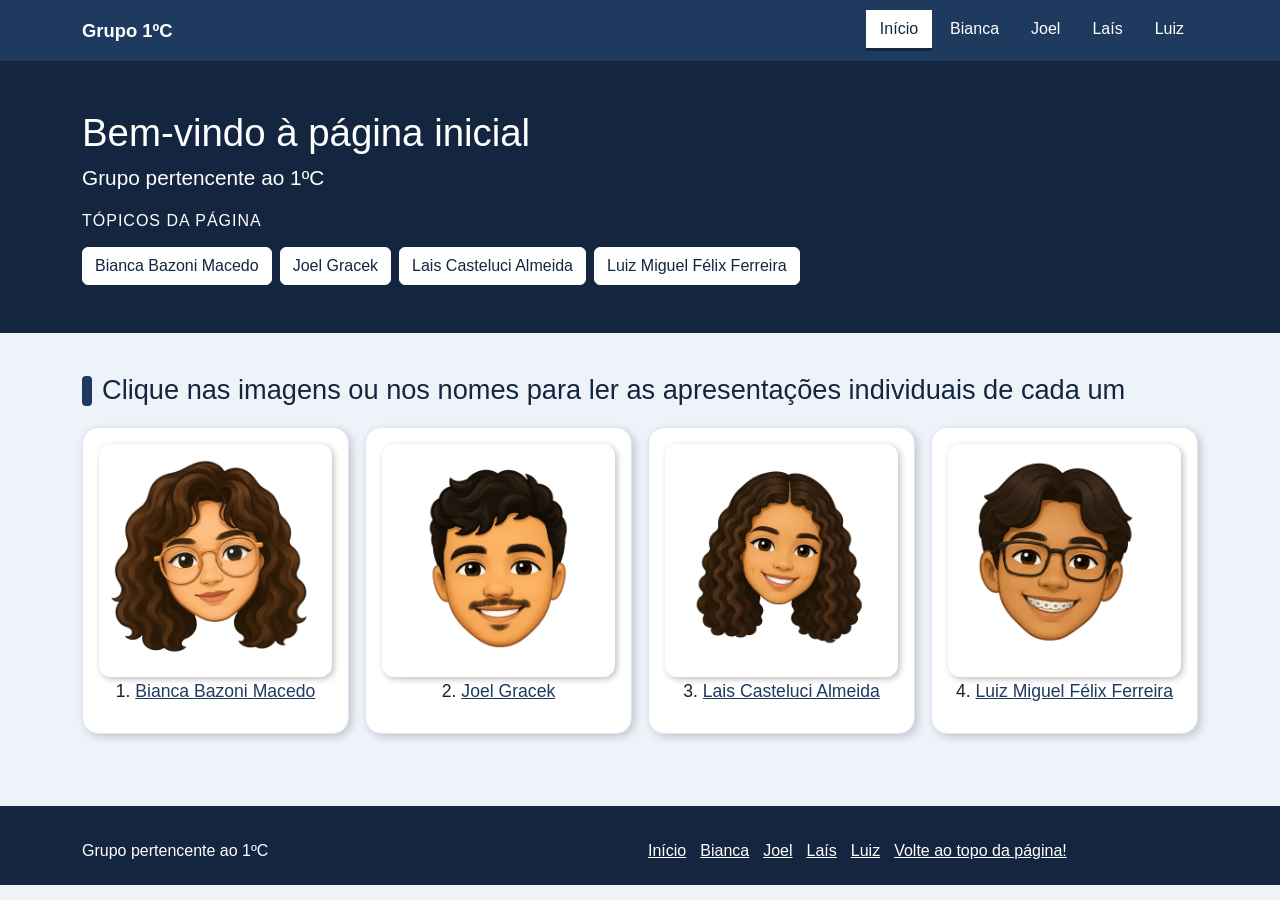
==== files/index.html @ 7b52506e "feat: adiciona v1 completa da pagina de apresentacao" ====
<!DOCTYPE html>
<html lang="pt-br">
<head>
  <meta charset="UTF-8">
  <meta name="viewport" content="width=device-width, initial-scale=1.0">
  <title>Página inicial - Apresentação</title>
  <link rel="icon" href="../icons/instituto_favicon.jpg">
  <link href="https://cdn.jsdelivr.net/npm/bootstrap@5.3.9/dist/css/bootstrap.min.css" rel="stylesheet" integrity="sha384-yEPZ7jP9S0QKiUQ0m3jjsO4ProIW7wvR9gXkI7JOGa2XVsw53Yke2bsdkBbjmmiX" crossorigin="anonymous">
  <link rel="stylesheet" href="../css/estilo.css">
  <link rel="stylesheet" href="../css/tema-home.css">
</head>
<body class="tema-home">
  <header id="topo">
    <nav class="menu-comum" aria-label="Menu principal">
      <div class="container menu-interno">
        <a class="menu-marca" href="index.html">Grupo 1ºC</a>
        <div class="menu-links">
          <a class="ativo" aria-current="page" href="index.html">Início</a>
          <a href="bianca.html">Bianca</a>
          <a href="joel.html">Joel</a>
          <a href="lais.html">Laís</a>
          <a href="luiz.html">Luiz</a>
        </div>
      </div>
    </nav>
  </header>
  <main>
    <section class="hero">
      <div class="container">
        <h1>Bem-vindo à página inicial</h1>
        <h2>Grupo pertencente ao 1ºC</h2>
        <h2 class="rotulo">TÓPICOS DA PÁGINA</h2>
        <ul class="atalhos"><li><a class="btn btn-primary" href="bianca.html">Bianca Bazoni Macedo</a></li><li><a class="btn btn-primary" href="joel.html">Joel Gracek</a></li><li><a class="btn btn-primary" href="lais.html">Lais Casteluci Almeida</a></li><li><a class="btn btn-primary" href="luiz.html">Luiz Miguel Félix Ferreira</a></li></ul>
      </div>
    </section>
    <section class="secao" id="integrantes">
      <div class="container">
        <h2 class="titulo">Clique nas imagens ou nos nomes para ler as apresentações individuais de cada um</h2>
<div class="row g-3">
<div class="col-12 col-sm-6 col-lg-3 text-center"><div class="cartao integrante"><a class="foto" href="bianca.html"><img src="../icons/Bianca_favicon.png" alt="Bianca Bazoni Macedo"></a><ol class="legenda" start="1"><li><a href="bianca.html">Bianca Bazoni Macedo</a></li></ol></div></div>
<div class="col-12 col-sm-6 col-lg-3 text-center"><div class="cartao integrante"><a class="foto" href="joel.html"><img src="../icons/Joel_favicon.png" alt="Joel Gracek"></a><ol class="legenda" start="2"><li><a href="joel.html">Joel Gracek</a></li></ol></div></div>
<div class="col-12 col-sm-6 col-lg-3 text-center"><div class="cartao integrante"><a class="foto" href="lais.html"><img src="../icons/Lais_favicon.png" alt="Lais Casteluci Almeida"></a><ol class="legenda" start="3"><li><a href="lais.html">Lais Casteluci Almeida</a></li></ol></div></div>
<div class="col-12 col-sm-6 col-lg-3 text-center"><div class="cartao integrante"><a class="foto" href="luiz.html"><img src="../icons/Luiz_favicon.png" alt="Luiz Miguel Félix Ferreira"></a><ol class="legenda" start="4"><li><a href="luiz.html">Luiz Miguel Félix Ferreira</a></li></ol></div></div>
</div>
      </div>
    </section>
  </main>
  <footer class="rodape">
    <div class="container">
      <div class="row g-3">
        <div class="col-12 col-md-6"><p>Grupo pertencente ao 1ºC</p></div>
        <div class="col-12 col-md-6"><ul class="rodape-links"><li><a href="index.html">Início</a></li><li><a href="bianca.html">Bianca</a></li><li><a href="joel.html">Joel</a></li><li><a href="lais.html">Laís</a></li><li><a href="luiz.html">Luiz</a></li><li><a href="#topo">Volte ao topo da página!</a></li></ul></div>
      </div>
    </div>
  </footer>
</body>
</html>
---- css/estilo.css ----
/* =====================================================================
   estilo.css - layout padronizado das 5 páginas (sem cores: ver tema-<nome>.css)
   Fonte dos conceitos: PDF "O Cardápio do Navegador: CSS do Seletor ao Bootstrap"

   BOOTSTRAP (cap. 8): container, row, col-*, col-md-*, col-lg-*, g-3, mt-3,
                       text-center, btn btn-primary
   3 CONCEITOS EXTRAS (os mesmos em todas as páginas, para padronizar):
     1) PDF 3.4  border-radius + box-shadow  -> .cartao e .foto
     2) PDF 6.1  :hover e :focus-visible     -> .cartao, .foto
     3) PDF 6.3  ::before                    -> .titulo::before
   BASE COMUM (não conta na cota): cores, fontes (2.2), box-sizing (3.2),
     imagens responsivas (7.3), @media (7.2), Flexbox da navbar/rodapé (4.2),
     display inline-block (4.1)
   ===================================================================== */

* { box-sizing: border-box; }

body {
  font-family: "Segoe UI", Arial, sans-serif;
  font-size: 16px;
  line-height: 1.6;
  margin: 0;
}

img { max-width: 100%; height: auto; }
h1, h2, h3 { line-height: 1.25; }

/* ---------- CASCA COMUM: navbar ---------- */
.menu-comum { padding: 10px 0; }

.menu-interno {
  display: flex;
  flex-wrap: wrap;
  justify-content: space-between;
  align-items: center;
  gap: 8px;
}

.menu-marca { font-weight: bold; font-size: 1.15rem; text-decoration: none; }
.menu-links { display: flex; flex-wrap: wrap; gap: 4px; }
.menu-links a {
  display: block;
  padding: 6px 14px;
  text-decoration: none;
  border-bottom: 3px solid transparent;
}

/* ---------- CASCA COMUM: hero ---------- */
.hero { padding: 3rem 0 2.5rem; }
.hero h1 { font-size: 2.4rem; margin: 0 0 0.5rem; }
.hero h2 { font-size: 1.3rem; font-weight: normal; margin: 0 0 1rem; }
.hero .rotulo { font-size: 1rem; margin: 1.25rem 0 0.5rem; letter-spacing: 1px; }

.atalhos { list-style: none; padding: 0; margin: 1rem 0 0; }
.atalhos li { display: inline-block; margin: 0 8px 8px 0; }

/* ---------- Seções ---------- */
.secao { padding: 2.5rem 0; }
.titulo { font-size: 1.7rem; margin: 0 0 1.25rem; }
.subtitulo { font-size: 1.3rem; margin: 1.5rem 0 1rem; }
.intro { margin: 0 0 1.25rem; font-size: 1.05rem; }
.texto { font-size: 1.05rem; }
.fatos { font-size: 1.15rem; padding-left: 1.25rem; }

/* Conceito 3 - PDF 6.3: ::before cria um marcador que não existe no HTML */
.titulo::before {
  content: "";
  display: inline-block;
  width: 10px;
  height: 1.1em;
  margin-right: 10px;
  vertical-align: middle;
  border-radius: 4px;
}

/* ---------- Cartões e fotos ---------- */
/* Conceito 1 - PDF 3.4: border-radius + box-shadow */
.cartao {
  height: 100%;
  padding: 16px;
  border-radius: 16px;
  box-shadow: 3px 3px 8px rgba(0, 0, 0, 0.18);
}

.foto {
  display: block;
  margin: 0;
  border-radius: 12px;
  box-shadow: 2px 2px 6px rgba(0, 0, 0, 0.25);
}
.foto img { display: block; width: 100%; border-radius: 12px; }

/* Conceito 2 - PDF 6.1: :hover e :focus-visible */
.cartao:hover, .cartao:focus-within { box-shadow: 6px 6px 16px rgba(0, 0, 0, 0.30); }
.foto:hover, .foto:focus-visible { box-shadow: 5px 5px 12px rgba(0, 0, 0, 0.40); }

.cartao h3 { font-size: 1.15rem; margin: 0 0 0.75rem; }
.cartao p { margin: 0 0 0.5rem; }
.lugar .foto { margin-bottom: 10px; }
.saiba { margin: 0.25rem 0 0; }

.lista-cartoes { list-style: none; padding-left: 0; }

.legenda { margin: 0.75rem 0 0; padding-left: 1.5rem; }
p.legenda { padding-left: 0; font-style: italic; text-align: center; }
.integrante .legenda { list-style-position: inside; padding-left: 0; font-size: 1.1rem; }
.cartao ol.legenda { margin-top: 0; margin-bottom: 0.75rem; }

.midias { margin-top: 8px; }
.mini { width: 48%; max-width: 200px; margin: 4px 4px 0 0; border-radius: 12px; }

/* ---------- CASCA COMUM: rodapé ---------- */
.rodape { padding: 2rem 0 1rem; margin-top: 2rem; }
.rodape p { margin: 0; }
.rodape-links { list-style: none; padding: 0; margin: 0; }
.rodape-links li { display: inline-block; margin: 0 14px 6px 0; }

/* ---------- Responsividade (PDF 7.2) ---------- */
@media (max-width: 575px) {
  .menu-interno { justify-content: center; }
  .menu-marca { width: 100%; text-align: center; }
  .menu-links { justify-content: center; }
  .hero h1 { font-size: 1.8rem; }
  .titulo { font-size: 1.45rem; }
}
---- css/tema-home.css ----
/* tema-home.css - SOMENTE cores desta página (PDF 2.1: HEX, RGBA) */
body.tema-home { background-color: #EEF3FA; color: #1B1F24; }
.tema-home h1, .tema-home h2, .tema-home h3 { color: #14263F; }
.tema-home a { color: #1F3A5F; }
.tema-home a:hover { color: #14263F; }

/* navbar */
.tema-home .menu-comum { background-color: #1F3A5F; }
.tema-home .menu-comum a { color: #FFFFFF; }
.tema-home .menu-comum a:hover { background-color: #14263F; color: #FFFFFF; }
.tema-home .menu-comum a.ativo { background-color: #FFFFFF; color: #14263F; border-bottom-color: #14263F; }

/* hero */
.tema-home .hero { background-color: #14263F; color: #FFFFFF; }
.tema-home .hero h1, .tema-home .hero h2 { color: #FFFFFF; }
.tema-home .hero .btn-primary { background-color: #FFFFFF; border-color: #FFFFFF; color: #14263F; }
.tema-home .hero .btn-primary:hover, .tema-home .hero .btn-primary:focus { background-color: #DBE7F5; border-color: #DBE7F5; color: #14263F; }

/* seções e cartões */
.tema-home .secao-alt { background-color: #FFFFFF; }
.tema-home .titulo::before { background-color: #1F3A5F; }
.tema-home .cartao { background-color: #FFFFFF; border: 1px solid #DBE7F5; }
.tema-home .secao-alt .cartao { background-color: #EEF3FA; }
.tema-home .cartao:hover, .tema-home .cartao:focus-within { border-color: #1F3A5F; }
.tema-home .foto:hover, .tema-home .foto:focus-visible { outline: 3px solid #1F3A5F; }
.tema-home .subtitulo { color: #1F3A5F; }

/* rodapé */
.tema-home .rodape { background-color: #14263F; color: #FFFFFF; }
.tema-home .rodape a { color: #FFFFFF; }
.tema-home .rodape a:hover { color: #DBE7F5; }
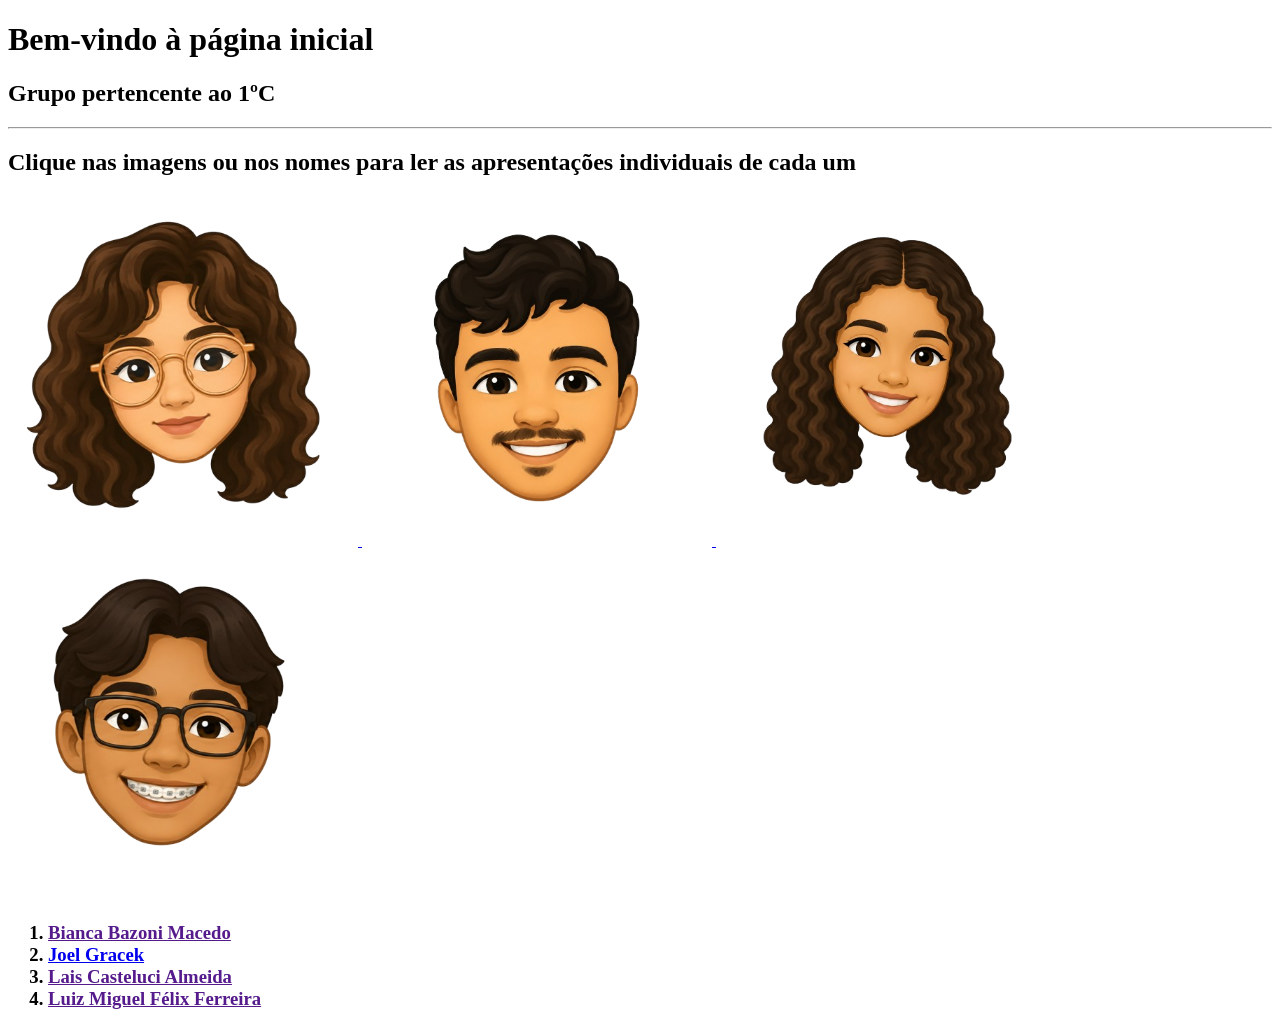
==== commit fd9b96a2: "feat: adiciona v1 completa da pagina inicial" ====
--- a/files/index.html
+++ b/files/index.html
@@ -1,57 +1,44 @@
 <!DOCTYPE html>
 <html lang="pt-br">
 <head>
-  <meta charset="UTF-8">
-  <meta name="viewport" content="width=device-width, initial-scale=1.0">
-  <title>Página inicial - Apresentação</title>
-  <link rel="icon" href="../icons/instituto_favicon.jpg">
-  <link href="https://cdn.jsdelivr.net/npm/bootstrap@5.3.9/dist/css/bootstrap.min.css" rel="stylesheet" integrity="sha384-yEPZ7jP9S0QKiUQ0m3jjsO4ProIW7wvR9gXkI7JOGa2XVsw53Yke2bsdkBbjmmiX" crossorigin="anonymous">
-  <link rel="stylesheet" href="../css/estilo.css">
-  <link rel="stylesheet" href="../css/tema-home.css">
+    <meta charset="UTF-8">
+    <meta name="viewport" content="width=device-width, initial-scale=1.0">
+    <title>Página inicial - Apresentação</title>
+    <link rel="icon" href="../icons/instituto_favicon.jpg">
 </head>
-<body class="tema-home">
-  <header id="topo">
-    <nav class="menu-comum" aria-label="Menu principal">
-      <div class="container menu-interno">
-        <a class="menu-marca" href="index.html">Grupo 1ºC</a>
-        <div class="menu-links">
-          <a class="ativo" aria-current="page" href="index.html">Início</a>
-          <a href="bianca.html">Bianca</a>
-          <a href="joel.html">Joel</a>
-          <a href="lais.html">Laís</a>
-          <a href="luiz.html">Luiz</a>
-        </div>
-      </div>
-    </nav>
-  </header>
-  <main>
-    <section class="hero">
-      <div class="container">
-        <h1>Bem-vindo à página inicial</h1>
-        <h2>Grupo pertencente ao 1ºC</h2>
-        <h2 class="rotulo">TÓPICOS DA PÁGINA</h2>
-        <ul class="atalhos"><li><a class="btn btn-primary" href="bianca.html">Bianca Bazoni Macedo</a></li><li><a class="btn btn-primary" href="joel.html">Joel Gracek</a></li><li><a class="btn btn-primary" href="lais.html">Lais Casteluci Almeida</a></li><li><a class="btn btn-primary" href="luiz.html">Luiz Miguel Félix Ferreira</a></li></ul>
-      </div>
-    </section>
-    <section class="secao" id="integrantes">
-      <div class="container">
-        <h2 class="titulo">Clique nas imagens ou nos nomes para ler as apresentações individuais de cada um</h2>
-<div class="row g-3">
-<div class="col-12 col-sm-6 col-lg-3 text-center"><div class="cartao integrante"><a class="foto" href="bianca.html"><img src="../icons/Bianca_favicon.png" alt="Bianca Bazoni Macedo"></a><ol class="legenda" start="1"><li><a href="bianca.html">Bianca Bazoni Macedo</a></li></ol></div></div>
-<div class="col-12 col-sm-6 col-lg-3 text-center"><div class="cartao integrante"><a class="foto" href="joel.html"><img src="../icons/Joel_favicon.png" alt="Joel Gracek"></a><ol class="legenda" start="2"><li><a href="joel.html">Joel Gracek</a></li></ol></div></div>
-<div class="col-12 col-sm-6 col-lg-3 text-center"><div class="cartao integrante"><a class="foto" href="lais.html"><img src="../icons/Lais_favicon.png" alt="Lais Casteluci Almeida"></a><ol class="legenda" start="3"><li><a href="lais.html">Lais Casteluci Almeida</a></li></ol></div></div>
-<div class="col-12 col-sm-6 col-lg-3 text-center"><div class="cartao integrante"><a class="foto" href="luiz.html"><img src="../icons/Luiz_favicon.png" alt="Luiz Miguel Félix Ferreira"></a><ol class="legenda" start="4"><li><a href="luiz.html">Luiz Miguel Félix Ferreira</a></li></ol></div></div>
-</div>
-      </div>
-    </section>
-  </main>
-  <footer class="rodape">
-    <div class="container">
-      <div class="row g-3">
-        <div class="col-12 col-md-6"><p>Grupo pertencente ao 1ºC</p></div>
-        <div class="col-12 col-md-6"><ul class="rodape-links"><li><a href="index.html">Início</a></li><li><a href="bianca.html">Bianca</a></li><li><a href="joel.html">Joel</a></li><li><a href="lais.html">Laís</a></li><li><a href="luiz.html">Luiz</a></li><li><a href="#topo">Volte ao topo da página!</a></li></ul></div>
-      </div>
-    </div>
-  </footer>
+    <h1>Bem-vindo à página inicial</h1>
+    <h2>Grupo pertencente ao 1ºC</h2>
+    <hr>
+    <h2>Clique nas imagens ou nos nomes para ler as apresentações individuais de cada um</h2>
+    <p>
+        <a href="bianca.html">
+            <img src="../icons/Bianca_favicon.png" alt="Bianca Bazoni Macedo" width="350" height="350">
+        </a>
+        <a href="joel.html">
+            <img src="../icons/Joel_favicon.png" alt="Bianca Bazoni Macedo" width="350" height="350">
+        </a>
+        <a href="lais.html">
+            <img src="../icons/Lais_favicon.png" alt="Bianca Bazoni Macedo" width="350" height="350">
+        </a>
+        <a href="luiz.html">
+            <img src="../icons/Luiz_favicon.png" alt="Bianca Bazoni Macedo" width="350" height="350">
+        </a>
+    </p>
+    <h3>
+       <ol type="1">
+        <li>
+            <a href="">Bianca Bazoni Macedo</a>
+        </li>
+        <li>
+            <a href="joel.html">Joel Gracek</a>
+        </li>
+        <li>
+            <a href="">Lais Casteluci Almeida</a>
+        </li>
+        <li>
+            <a href="">Luiz Miguel Félix Ferreira</a>
+        </li>
+    </ol> 
+    </h3>
 </body>
-</html>
+</html>
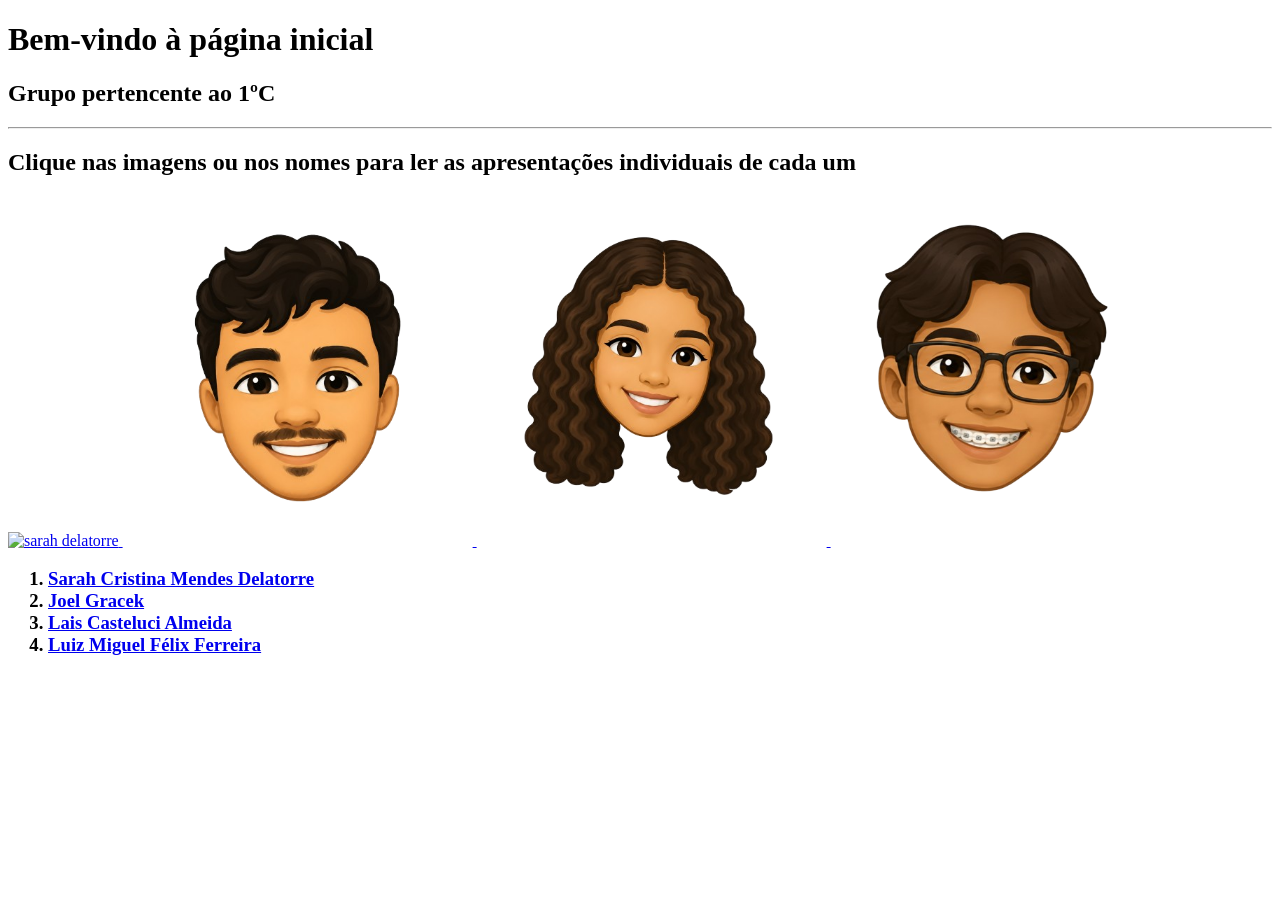
==== commit 2e4929fe: "feat: adiciona sarah.html e ajusta e deleta arquivos que continham 'bianca'" ====
--- a/files/index.html
+++ b/files/index.html
@@ -11,32 +11,32 @@
     <hr>
     <h2>Clique nas imagens ou nos nomes para ler as apresentações individuais de cada um</h2>
     <p>
-        <a href="bianca.html">
-            <img src="../icons/Bianca_favicon.png" alt="Bianca Bazoni Macedo" width="350" height="350">
+        <a href="sarah.html">
+            <img src="../icons/sarah_favicon.png" alt="sarah delatorre" width="350" height="350">
         </a>
         <a href="joel.html">
-            <img src="../icons/Joel_favicon.png" alt="Bianca Bazoni Macedo" width="350" height="350">
+            <img src="../icons/Joel_favicon.png" alt="joel gracek" width="350" height="350">
         </a>
         <a href="lais.html">
-            <img src="../icons/Lais_favicon.png" alt="Bianca Bazoni Macedo" width="350" height="350">
+            <img src="../icons/Lais_favicon.png" alt="lais Casteluci" width="350" height="350">
         </a>
         <a href="luiz.html">
-            <img src="../icons/Luiz_favicon.png" alt="Bianca Bazoni Macedo" width="350" height="350">
+            <img src="../icons/Luiz_favicon.png" alt="luiz miguel felix" width="350" height="350">
         </a>
     </p>
     <h3>
        <ol type="1">
         <li>
-            <a href="">Bianca Bazoni Macedo</a>
+            <a href="sarah.html">Sarah Cristina Mendes Delatorre</a>
         </li>
         <li>
             <a href="joel.html">Joel Gracek</a>
         </li>
         <li>
-            <a href="">Lais Casteluci Almeida</a>
+            <a href="lais.html">Lais Casteluci Almeida</a>
         </li>
         <li>
-            <a href="">Luiz Miguel Félix Ferreira</a>
+            <a href="luiz.html">Luiz Miguel Félix Ferreira</a>
         </li>
     </ol> 
     </h3>
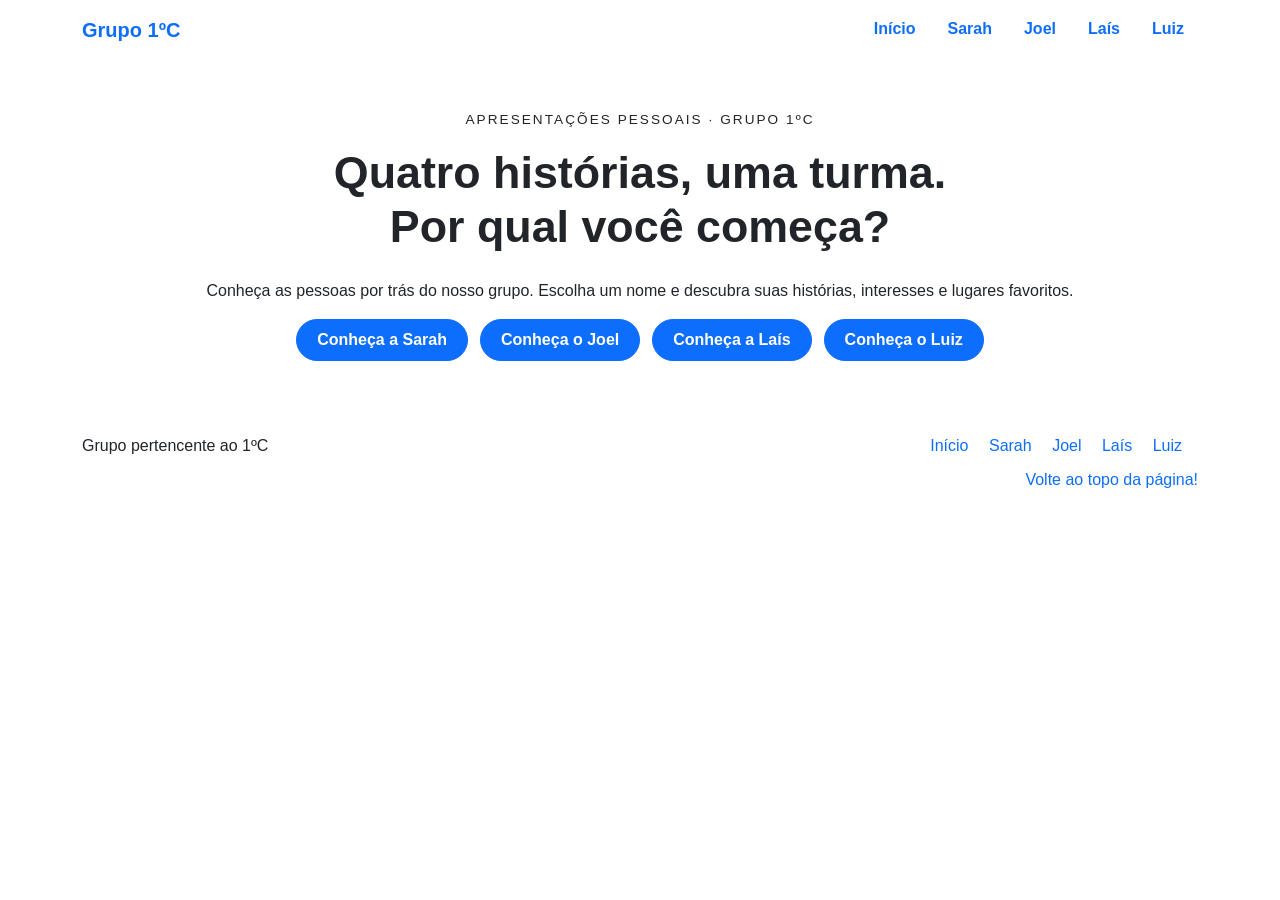
==== commit 5a8116c0: "feat(home): troca emojis por chamada e navegação do grupo" ====
--- a/files/index.html
+++ b/files/index.html
@@ -3,42 +3,57 @@
 <head>
     <meta charset="UTF-8">
     <meta name="viewport" content="width=device-width, initial-scale=1.0">
-    <title>Página inicial - Apresentação</title>
+    <title>Página inicial - Grupo 1ºC</title>
     <link rel="icon" href="../icons/instituto_favicon.jpg">
+    <link rel="stylesheet" href="https://cdn.jsdelivr.net/npm/bootstrap@5.3.9/dist/css/bootstrap.min.css">
+    <link rel="stylesheet" href="../css/estilo.css">
 </head>
-    <h1>Bem-vindo à página inicial</h1>
-    <h2>Grupo pertencente ao 1ºC</h2>
-    <hr>
-    <h2>Clique nas imagens ou nos nomes para ler as apresentações individuais de cada um</h2>
-    <p>
-        <a href="sarah.html">
-            <img src="../icons/sarah_favicon.png" alt="sarah delatorre" width="350" height="350">
-        </a>
-        <a href="joel.html">
-            <img src="../icons/Joel_favicon.png" alt="joel gracek" width="350" height="350">
-        </a>
-        <a href="lais.html">
-            <img src="../icons/Lais_favicon.png" alt="lais Casteluci" width="350" height="350">
-        </a>
-        <a href="luiz.html">
-            <img src="../icons/Luiz_favicon.png" alt="luiz miguel felix" width="350" height="350">
-        </a>
-    </p>
-    <h3>
-       <ol type="1">
-        <li>
-            <a href="sarah.html">Sarah Cristina Mendes Delatorre</a>
-        </li>
-        <li>
-            <a href="joel.html">Joel Gracek</a>
-        </li>
-        <li>
-            <a href="lais.html">Lais Casteluci Almeida</a>
-        </li>
-        <li>
-            <a href="luiz.html">Luiz Miguel Félix Ferreira</a>
-        </li>
-    </ol> 
-    </h3>
+<body class="tema-home">
+    <header id="topo" class="menu-comum">
+        <nav class="container menu-interno" aria-label="Navegação principal">
+            <a class="marca" href="index.html">Grupo 1ºC</a>
+            <ul class="menu-links">
+                <li><a href="index.html" class="ativo" aria-current="page">Início</a></li>
+                <li><a href="sarah.html">Sarah</a></li>
+                <li><a href="joel.html">Joel</a></li>
+                <li><a href="lais.html">Laís</a></li>
+                <li><a href="luiz.html">Luiz</a></li>
+            </ul>
+        </nav>
+    </header>
+
+    <main>
+        <section class="hero" aria-labelledby="titulo-home">
+            <div class="container">
+                <p class="rotulo">Apresentações pessoais · Grupo 1ºC</p>
+                <h1 id="titulo-home">Quatro histórias, uma turma.<br>Por qual você começa?</h1>
+                <p class="intro">Conheça as pessoas por trás do nosso grupo. Escolha um nome e descubra suas histórias, interesses e lugares favoritos.</p>
+                <ul class="atalhos">
+                    <li><a class="btn btn-primary" href="sarah.html">Conheça a Sarah</a></li>
+                    <li><a class="btn btn-primary" href="joel.html">Conheça o Joel</a></li>
+                    <li><a class="btn btn-primary" href="lais.html">Conheça a Laís</a></li>
+                    <li><a class="btn btn-primary" href="luiz.html">Conheça o Luiz</a></li>
+                </ul>
+            </div>
+        </section>
+    </main>
+
+    <footer class="rodape">
+        <div class="container">
+            <div class="row">
+                <div class="col-md-6"><p>Grupo pertencente ao 1ºC</p></div>
+                <div class="col-md-6">
+                    <ul>
+                        <li><a href="index.html">Início</a></li>
+                        <li><a href="sarah.html">Sarah</a></li>
+                        <li><a href="joel.html">Joel</a></li>
+                        <li><a href="lais.html">Laís</a></li>
+                        <li><a href="luiz.html">Luiz</a></li>
+                    </ul>
+                    <p><a href="#topo">Volte ao topo da página!</a></p>
+                </div>
+            </div>
+        </div>
+    </footer>
 </body>
-</html>+</html>
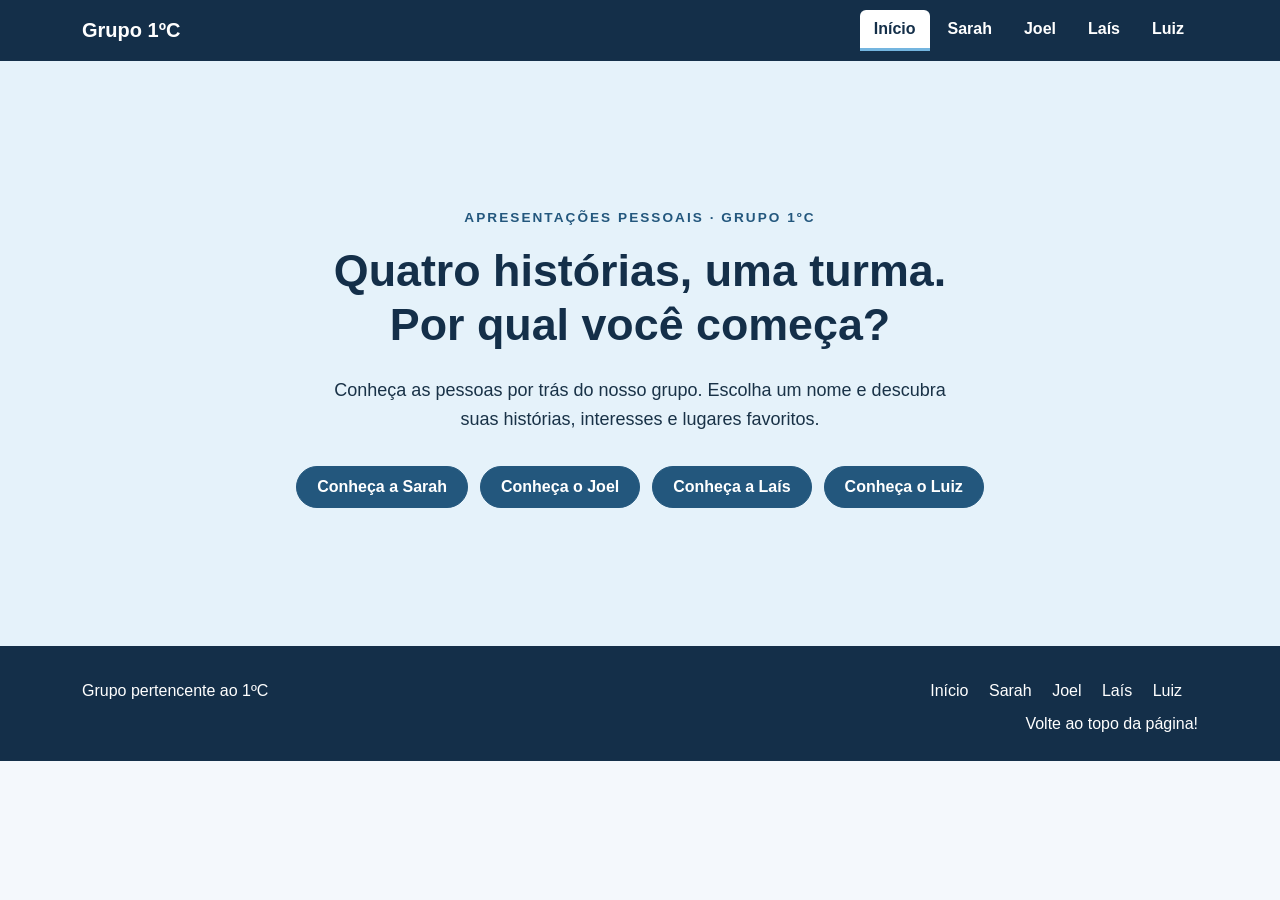
==== commit 427dded9: "style(home): aplica tema azul e adapta atalhos ao celular" ====
--- a/files/index.html
+++ b/files/index.html
@@ -7,6 +7,7 @@
     <link rel="icon" href="../icons/instituto_favicon.jpg">
     <link rel="stylesheet" href="https://cdn.jsdelivr.net/npm/bootstrap@5.3.9/dist/css/bootstrap.min.css">
     <link rel="stylesheet" href="../css/estilo.css">
+    <link rel="stylesheet" href="../css/tema-home.css">
 </head>
 <body class="tema-home">
     <header id="topo" class="menu-comum">
--- a/css/tema-home.css
+++ b/css/tema-home.css
@@ -0,0 +1,75 @@
+.tema-home {
+    background-color: #f4f8fc;
+    color: #193247;
+}
+
+.tema-home .menu-comum,
+.tema-home .rodape {
+    background-color: #142f49;
+    color: #fff;
+}
+
+.tema-home .menu-comum a,
+.tema-home .rodape a {
+    color: #fff;
+}
+
+.tema-home .menu-comum a:hover {
+    background-color: #23577d;
+}
+
+.tema-home .menu-comum a.ativo {
+    background-color: #fff;
+    color: #142f49;
+    border-bottom-color: #74b5df;
+}
+
+.tema-home .rodape a:hover {
+    color: #b8dcf2;
+}
+
+.tema-home .hero {
+    display: flex;
+    align-items: center;
+    min-height: 65vh;
+    background-color: #e5f2fa;
+}
+
+.tema-home .hero .container {
+    max-width: 880px;
+}
+
+.tema-home .hero h1 {
+    color: #142f49;
+}
+
+.tema-home .hero .rotulo {
+    color: #23577d;
+    font-weight: 700;
+}
+
+.tema-home .hero .intro {
+    max-width: 640px;
+    margin: 0 auto 2rem;
+    font-size: 1.125rem;
+}
+
+.tema-home .hero .btn-primary {
+    background-color: #23577d;
+    border-color: #23577d;
+    color: #fff;
+}
+
+.tema-home .hero .btn-primary:hover,
+.tema-home .hero .btn-primary:focus-visible {
+    background-color: #142f49;
+    border-color: #142f49;
+    color: #fff;
+}
+
+@media (max-width: 575px) {
+    .tema-home .atalhos li,
+    .tema-home .atalhos .btn {
+        width: 100%;
+    }
+}
